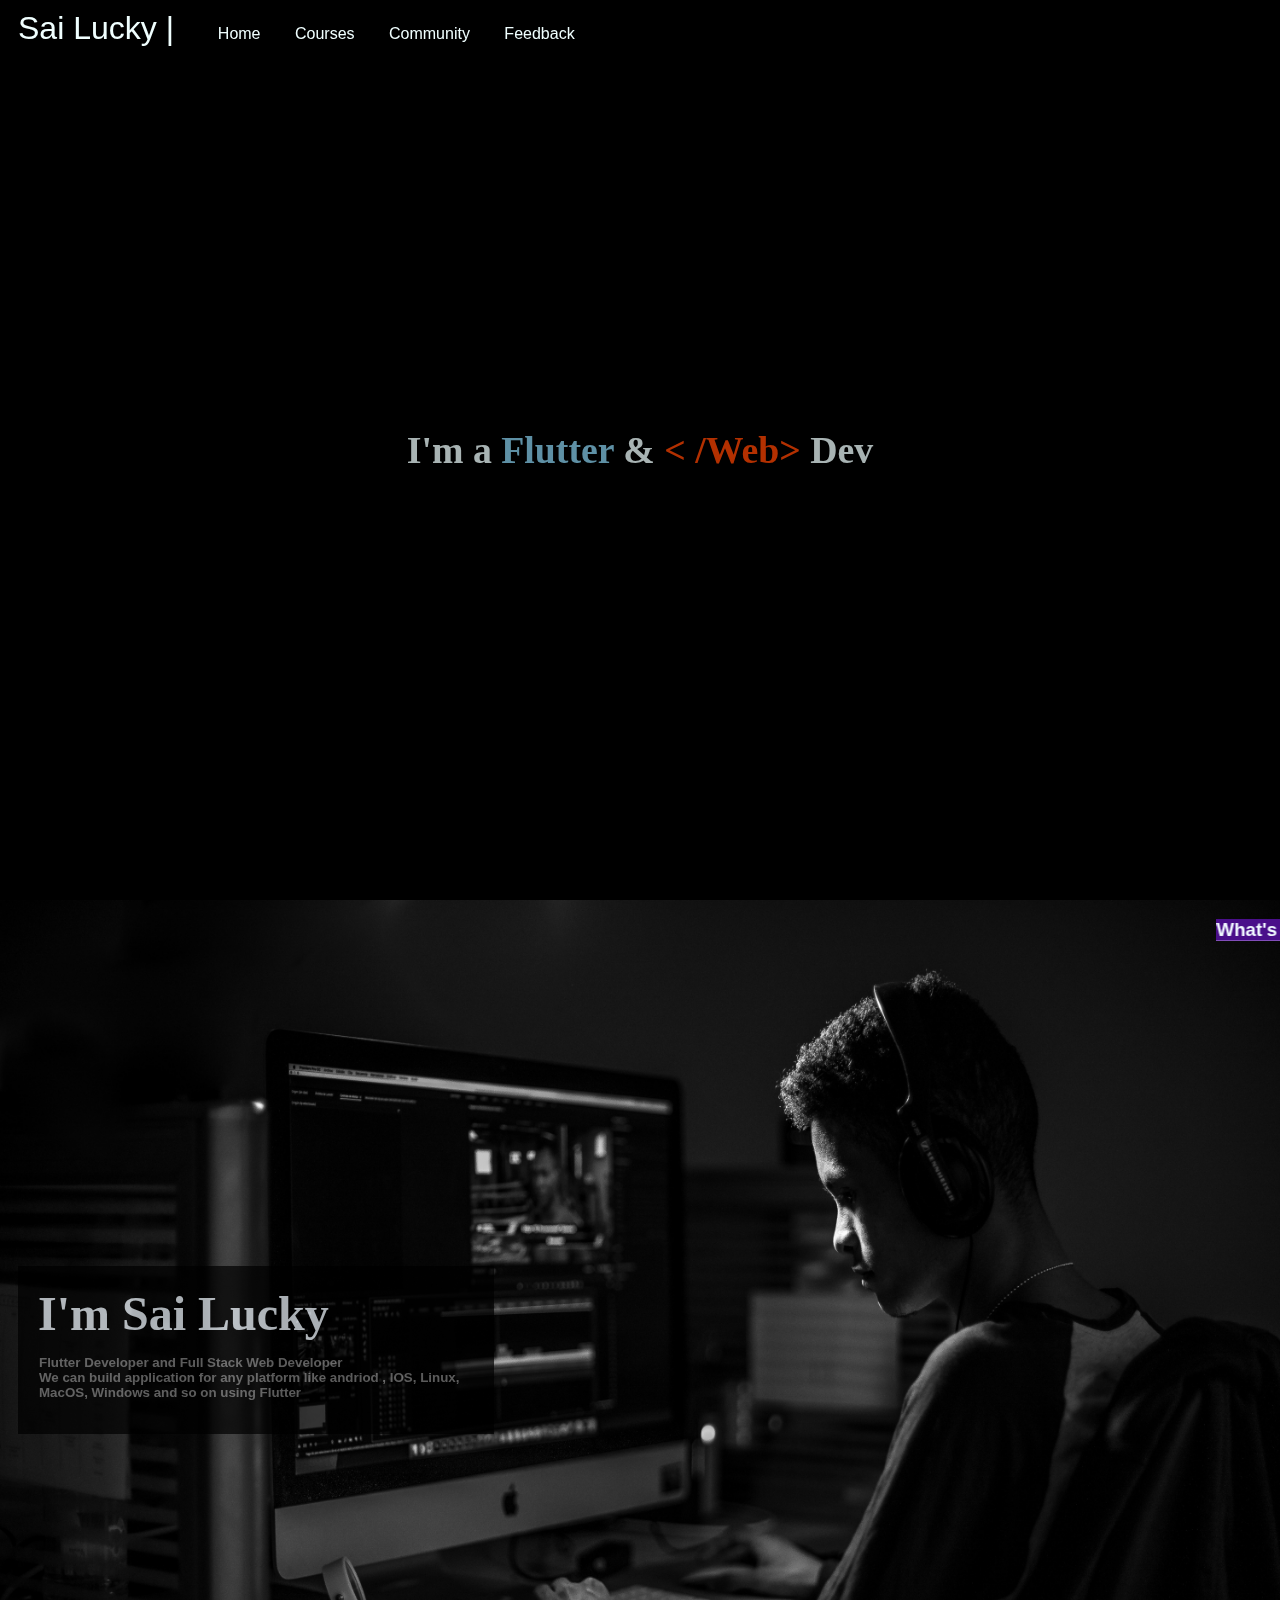
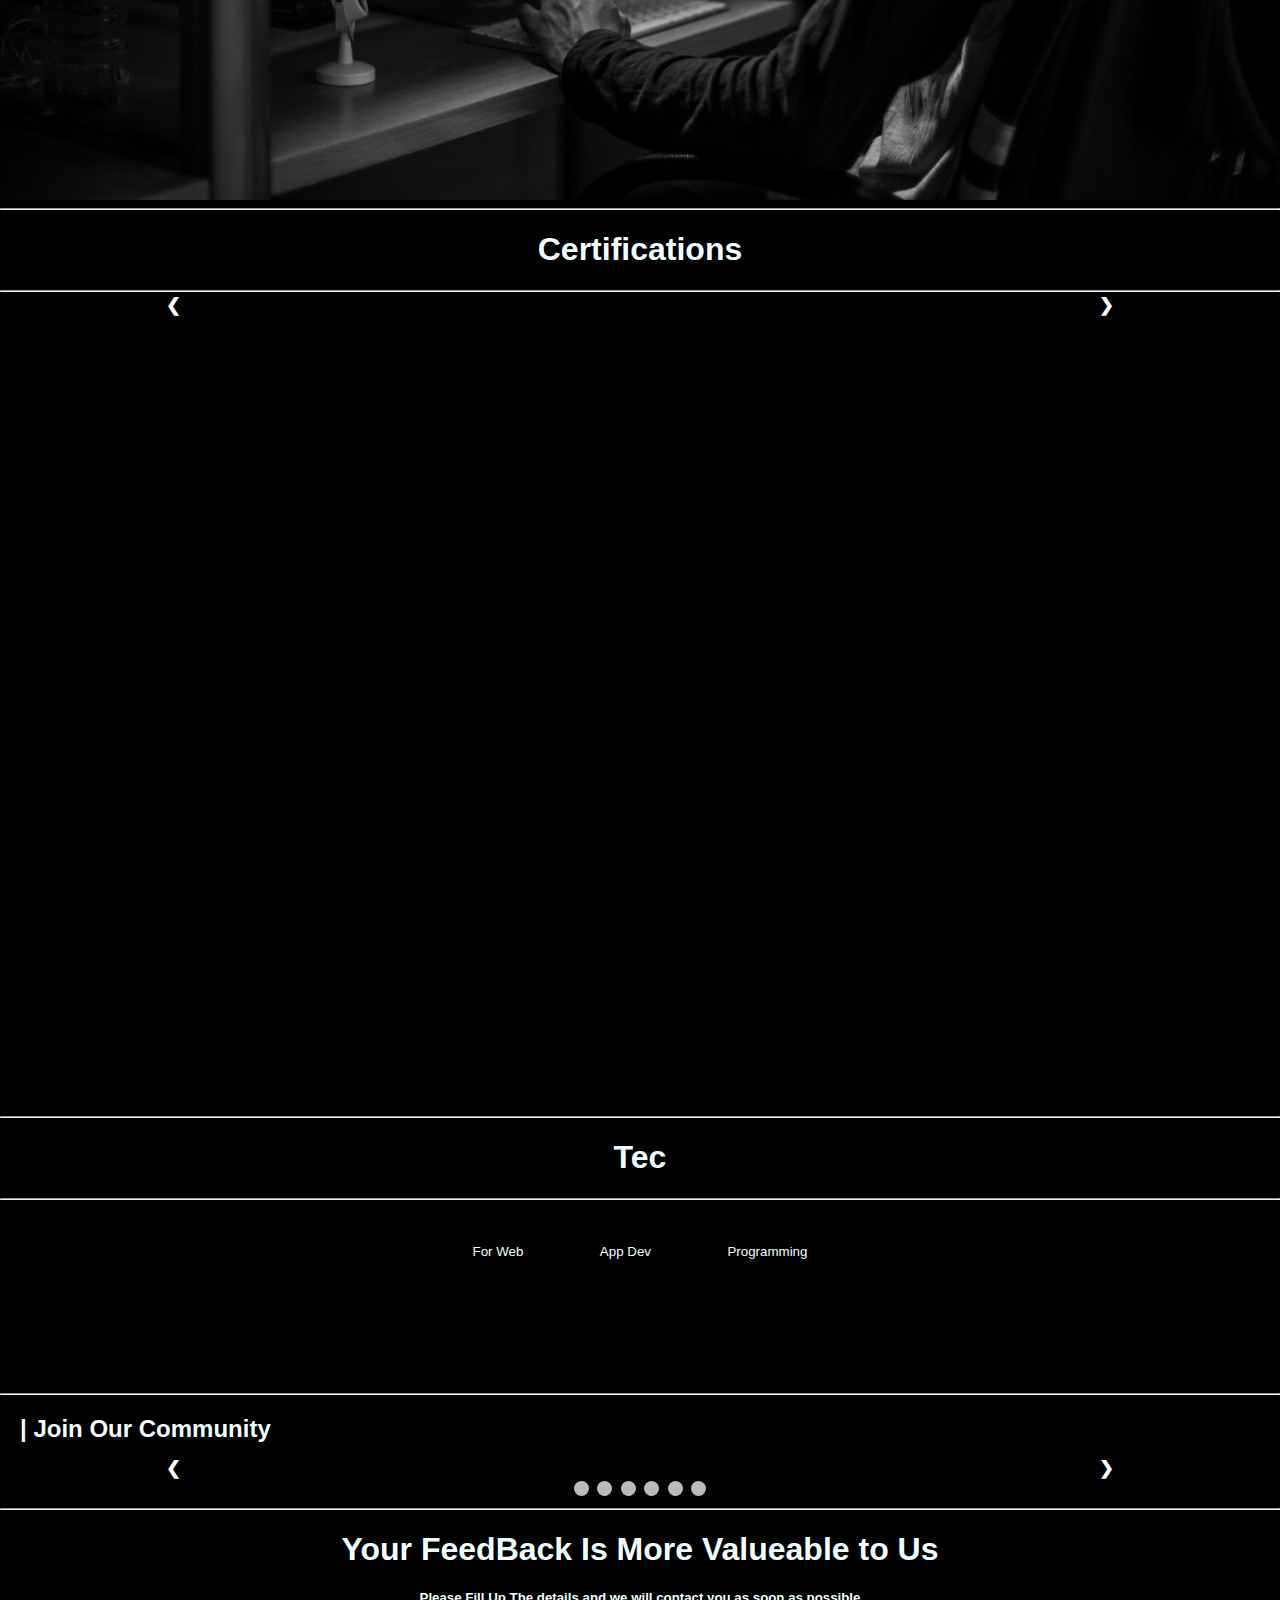
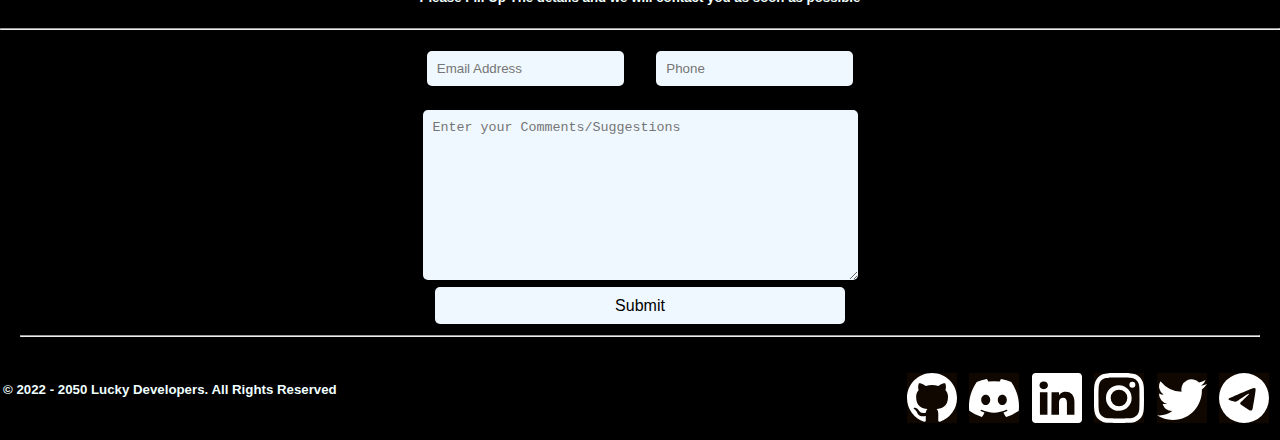
==== public/index.html @ 9e90c7b6 "init" ====
<!DOCTYPE html>
<html lang="en">
    <head>
        <meta charset="UTF-8">
        <meta http-equiv="X-UA-Compatible" content="IE=edge">
        <meta name="viewport" content="width=device-width, initial-scale=1.0">
        <!--Google Sharp Icons-->
        <link rel="stylesheet" href="https://fonts.googleapis.com/css2?family=Material+Symbols+Sharp">
        <!--jQuery CDN Link-->
        <script src="https://ajax.googleapis.com/ajax/libs/jquery/3.6.0/jquery.min.js"></script>
        <script src="jQuery.js"></script>
        <!--Personal StyleSheets-->
        <link rel="stylesheet" href="style.css">
        <link rel="shortcut icon" href="assets/logo.ico" type="image/x-icon">
        <title>Sai Lucky - My Portfolio</title>
    </head>
    <body>
        <!--Main Landing-->
        <div class="home">
            <h1 style="font-size: 1cm;">
                I'm a
                <span style="color: skyblue; font-size: 1cm;">Flutter</span> &
                <span style="color: orangered; font-size: 1cm;">
                    < /Web>
                </span> Dev
            </h1>
            <div class="video-container">
                <video autoplay loop muted>
                    <source src="assets/video1.mp4" type="video/mp4">
                </video>
            </div>
        </div>
        <!--NavBar -->
        <div class="Nav" style="
    width: 100%;
    margin-top: 10px;
    display: flexbox;
    align-content: space-around;
    ">
            <a style="margin-bottom: 20 px;" href="#" class="headerTitle">
                Sai Lucky |
            </a>
            <a href="#imgself" id="home" class="headerOptions">Home</a>
            <a href="#Couses" id="Courses" class="headerOptions">Courses</a>
            <a href="#community" id="communitybtn" class="headerOptions">Community</a>
            <a href="#feedBack" id="feedbac" class="headerOptions" onclick="sendEmail">Feedback</a>
        </div>
        <!--Self Decladation using img-->
        <div class="home2"  id="imgself">
            <div class="img-container">
                <img src="assets/header-bg.jpg" style="height: 90vh; width: 100%;" alt="">
                <marquee>
                    <h3 style="background-color: rgb(129,77,185);">
                        <font style="color:aliceblue;font-weight: bolder;background-color: rgb(74, 15, 138);">What's New:
                        </font>
                        <font style="background-color: rgb(129,77,185);"> We have added the Mobile Coding Section this helps
                            every one to learn and execute coding in mobile
                    </h3>
                    </font>
                </marquee>
            </div>
            <br>
            <table style="width:40%">
                <tr>
                    <th>
                        <h1 style="color: aliceblue;">
                            I'm Sai Lucky
                            <br>
                            <font style="font-size: 10pt;padding: 0; margin: 0;">
                                <p
                                    style="padding: 1px; font-family: 'Franklin Gothic Medium', 'Arial Narrow', Arial, sans-serif;color: gray;">
                                    Flutter Developer and Full Stack Web Developer <br> We can build application for any
                                    platform like andriod , IOS, Linux, MacOS, Windows and so on using Flutter </p>
                            </font>
                        </h1>
                    </th>
                </tr>
            </table>
        </div>
        <!--Certifications Column-->
         <div class="cert">
                   <div class="header-cert-main" style="width: 100%;height: 100vh;" id="">     
                    <hr>
                        <center>
                            <h1>Certifications</h1>
                        </center>
                        <hr>
                        <div class="slideshow-container">
                            <div class="mySlides ">
                                <div class="community-card" id="GitHub" title="Python - Basic"
                                    style="margin-left: 50px;margin-right:10px;margin-top: 50px;margin-bottom: 50px;">
                                    <img src="https://drive.google.com/file/d/1-0OaOodWgSmuhlhsW31d7aH_U6ttvSvE/view?usp=sharing" alt="Python - Basic" class="slide-img">
                                </div>
                            </div>
                            
                            <a class="prev" onclick="plusSlides(-1)">❮</a>
                            <a class="next" onclick="plusSlides(1)">❯</a>
                        </div>
                    </div>
                    
         </div>
        <!--Courses Learned-->
        <div class="Courses" id="Couses">
            <hr>
            <center>
                <h1>Tec</h1>
            </center>
            <hr>
            <center class="nav-course">

                <button class="nav-cou web">
                    For Web
                </button>
                <button class="nav-cou App">
                    App Dev
                </button>
                <button class="nav-cou Prog">
                    Programming
                </button>
            </center>
            <br>
            <h3 class="norm">Frontend</h3>
            <br>



            <!--Web Dev-->
            <div class="for-web main">
                <center>
                    <a target="_blank" href="https://www.w3schools.com/html/default.asp">
                        <img title="HTML" src="assets/html.png" height="200" width="auto" alt="HTML">
                    </a>
                    <a target="_blank" href="https://www.w3schools.com/css/default.asp">
                        <img title="CSS" src="assets/CSS.png" height="200" width="auto" alt="CSS">
                    </a>
                    <a target="_blank" href="https://www.w3schools.com/js/default.asp">
                        <img title="JavaScript" src="assets/js.png" height="200" width="auto" alt="JavaScript">
                    </a>
                    <a target="_blank" href="https://getbootstrap.com/">
                        <img title="Bootstrap" src="assets/bootstrap.png" height="200" width="auto" alt="Bootstrap">
                    </a>
            </div>
            <!--App Dev-->
            <div class="for-app">
                <center>
                    <a target="_blank" href="https://flutter.dev">
                        <img title="Flutter" src="assets/flutter.png" height="200" width="auto" alt="Flutter">
                    </a>
                    <a target="_blank" href="https://rive.app/">
                        <img title="Rive" src="assets/rive.png" height="200" width="auto" alt="Rive">
                    </a>
                    <a target="_blank"
                        href="https://developer.android.com/studio?gclid=Cj0KCQjw6_CYBhDjARIsABnuSzoFzGVXAtnXAZul0xOmsasV2fgwh640ulUkxZ9R3ONSGjOop5Uf3PkaAisQEALw_wcB&gclsrc=aw.ds">
                        <img title="Andriod Studio" src="assets/android_studio.png" height="200" width="auto"
                            alt="Andriod Studio">
                    </a>
            </div>
            <!--Programming Languages-->
            <div class="for-prog">
                <center>
                    <a target="_blank" href="https://www.w3schools.com/c/">
                        <img title="C" src="assets/c.png" height="200" width="auto" alt="C">
                    </a>
                    <a target="_blank" href="https://python.org">
                        <img title="Python" src="assets/python.png" height="200" width="auto" alt="Python">
                    </a>
                    <a target="_blank" href="https://www.w3schools.com/java/default.asp">
                        <img title="Java" src="assets/java.png" height="200" width="auto" alt="Java">
                    </a>
            </div>
            <br>
            <h3 class="norm">Backend</h3>


            <!--Web Dev-->
            <div class="for-web main">
                <center>
                    <a target="_blank" href="https://www.w3schools.com/php/">
                        <img title="PHP" src="assets/php.png" height="200" width="auto" alt="PHP">
                    </a>
                    <a target="_blank" href="https://nodejs.org">
                        <img title="Node JS" src="assets/node js.png" height="200" width="auto" alt="Node JS">
                    </a>
                    <a target="_blank" href="https://www.apachefriends.org/">
                        <img title="XAMPP" src="assets/xampp.png" height="200" width="auto" alt="XAMPP">
                    </a>
            </div>
            <!--App Dev-->
            <div class="for-app">
                <center>
                    <a target="_blank" href="https://dart.dev">
                        <img title="Dart" src="assets/dart.png" height="200" width="auto" alt="Dart">
                    </a>
                    <a target="_blank" href="https://www.sqlite.org/">
                        <img title="SqFlite" src="assets/sqflite.png" height="200" width="auto" alt="SqFlite">
                    </a>
            </div>
            <br>
            <!--Programming Languages-->
            <div class="for-prog">
                <center>
                    <a target="_blank" href="https://www.w3schools.com/php/default.asp">
                        <img title="PHP" src="assets/php.png" height="200" width="auto" alt="PHP">
                    </a>
                    <a target="_blank" href="https://www.apachefriends.org/">
                        <img title="XAMPP" src="assets/MySQL.png" height="200" width="auto" alt="XAMPP">
                    </a>
            </div>
            <br>
            <h3 class="norm">Database</h3>
            <!--Web Dev-->
            <div class="for-web main">
                <center>
                    <a target="_blank" href="https://firebase.google.com">
                        <img title="Firebase" src="assets/firebase.png" height="200" width="auto" alt="Firebase">
                    </a>
                    <a target="_blank" href="https://www.mysql.com">
                        <img title="MySQL" src="assets/MySQL.png" height="200" width="auto" alt="MySQl">
                    </a>
                    <a target="_blank" href="https://www.github.com">
                        <img title="GitHub" src="assets/github.png" height="200" width="auto" alt="GitHub">
                    </a>
            </div>
            <!--App Dev-->
            <div class="for-app">
                <center>
                    <a target="_blank" href="https://firebase.google.com">
                        <img title="Firebase" src="assets/firebase.png" height="200" width="auto" alt="Firebase">
                    </a>
                    <a target="_blank" href="https://aws.amazon.com/">
                        <img title="AWS" src="assets/AWS.png" height="200" width="auto" alt="AWS">
                    </a>
                    <a target="_blank" href="https://www.github.com">
                        <img title="GitHub" src="assets/github.png" height="200" width="auto" alt="GitHub">
                    </a>
            </div>
            <!--Programming Languages-->
            <div class="for-prog">
                <center>
                    <a target="_blank" href="https://firebase.google.com">
                        <img title="Firebase" src="assets/firebase.png" height="200" width="auto" alt="Firebase">
                    </a>
                    <a target="_blank" href="https://www.mysql.com">
                        <img title="MySQL" src="assets/MySQL.png" height="200" width="auto" alt="MySQL">
                    </a>
                    <a target="_blank" href="https://www.github.com">
                        <img title="GitHub" src="assets/github.png" height="200" width="auto" alt="GitHub">
                    </a>
            </div>
            <hr>
        </div>
        <!--community-->
        <div class="community" id="community">
            <div style="margin-left: 20px; margin-top: 20px;">
                <h2>
                    | Join Our Community
                </h2>
            </div>
            <div class="slideshow-container">
                <div class="mySlides fade">
                    <div class="community-card" id="GitHub" title="GitHub"
                        style="margin-left: 50px;margin-right:10px;margin-top: 50px;margin-bottom: 50px;">
                        <table style="width: 100%;">
                            <th align="left">
                                <div class="header-title">
                                    <h1>GitHub</h1>
                                    <h5>Join our GitHub To get the answer of the assessment provided in the</h5>
                                    <a class="join-btn" target="_blank" href="https://github.com/aslucky0143">Join Now</a>
                                </div>
                            </th>
                            <th align="right">
                                <img src="assets/Icons/Community/Community slider/GitHub.png" height="200" width="auto"
                                    alt="">
                            </th>
                        </table>
                    </div>
                </div>
                <div class="mySlides fade">
                    <div class="community-card" id="discord" title="discord"
                        style="margin-left: 50px;margin-right:10px;margin-top: 50px;margin-bottom: 50px;">
                        <table style="width: 100%;">
                            <th align="left">
                                <div class="header-title">
                                    <h1>Discord</h1>
                                    <h5>Join our discord sever to maintain a seamless discussion with many developers and
                                        clear ur doubts</h5>
                                    <a class="join-btn" target="_blank" href="https://discord.gg/zAWtQbd8rs">Join Now</a>
                                </div>
                            </th>
                            <th align="right">
                                <img src="assets/Icons/Community/Community slider/discord.png" height="200" width="auto"
                                    alt="">
                            </th>
                        </table>
                    </div>
                </div>
                <div class="mySlides fade">
                    <div class="community-card" id="linkedin" title="linkedin"
                        style="margin-left: 50px;margin-right:10px;margin-top: 50px;margin-bottom: 50px;">
                        <table style="width: 100%;">
                            <th align="left">
                                <div class="header-title">
                                    <h1>LinkedIn</h1>
                                    <h5>Join our LinkedIn for latest job and course updates</h5>
                                    <a class="join-btn" target="_blank"
                                        href="https://www.linkedin.com/in/anjaneyulu-pemmani-945929238/">Join Now</a>
                                </div>
                            </th>
                            <th align="right">
                                <img src="assets/Icons/Community/Community slider/linkedin.png" height="200" width="auto"
                                    alt="">
                            </th>
                        </table>
                    </div>
                </div>
                <div class="mySlides fade">
                    <div class="community-card" id="instagram" title="instagram"
                        style="margin-left: 50px;margin-right:10px;margin-top: 50px;margin-bottom: 50px;">
                        <table style="width: 100%;">
                            <th align="left">
                                <div class="header-title">
                                    <h1>Instagram</h1>
                                    <h5>Join our instagram sever to maintain a seamless discussion with
                                        <br> many developers and clear ur doubts
                                    </h5>
                                    <a class="join-btn" target="_blank"
                                        href="https://www.instagram.com/sai_lucky_0143/">Join Now</a>
                                </div>
                            </th>
                            <th align="right">
                                <img src="assets/Icons/Community/Community slider/instagram.png" height="200" width="auto"
                                    alt="">
                            </th>
                        </table>
                    </div>
                </div>
                <div class="mySlides fade">
                    <div class="community-card" id="twitter" title="twitter"
                        style="margin-left: 50px;margin-right:10px;margin-top: 50px;margin-bottom: 50px;">
                        <table style="width: 100%;">
                            <th align="left">
                                <div class="header-title">
                                    <h1>Twitter</h1>
                                    <h5>Join our twitter For more updates</h5>
                                    <a class="join-btn" target="_blank" href="https://www.twitter.com/sai_lucky_0143/">Join
                                        Now</a>
                                </div>
                            </th>
                            <th align="right">
                                <img src="assets/Icons/Community/Community slider/twitter.png" height="200" width="auto"
                                    alt="">
                            </th>
                        </table>
                    </div>
                </div>
                <div class="mySlides fade">
                    <div class="community-card" id="telegram" title="telegram"
                        style="margin-left: 50px;margin-right:10px;margin-top: 50px;margin-bottom: 50px;">
                        <table style="width: 100%;">
                            <th align="left">
                                <div class="header-title">
                                    <h1>Telegram</h1>
                                    <h5>Join our telegram for latest job and course updates</h5>
                                    <a class="join-btn" target="_blank" href="https://t.me/+aLc33KLGrVo5NzRl">Join Now</a>
                                </div>
                            </th>
                            <th align="right">
                                <img src="assets/Icons/Community/Community slider/telegram.png" height="200" width="auto"
                                    alt="">
                            </th>
                        </table>
                    </div>
                </div>
                <a class="prev" onclick="plusSlides(-1)">❮</a>
                <a class="next" onclick="plusSlides(1)">❯</a>
            </div>
        </div>
        <br>
        <div style="text-align:center">
            <span class="dot" onclick="currentSlide(1)"></span>
            <span class="dot" onclick="currentSlide(2)"></span>
            <span class="dot" onclick="currentSlide(3)"></span>
            <span class="dot" onclick="currentSlide(4)"></span>
            <span class="dot" onclick="currentSlide(5)"></span>
            <span class="dot" onclick="currentSlide(6)"></span>
        </div>
        <!--FeedBack Form-->
        <section id="feedBack">
            <div class="feedbackform">
                <center>
                    <hr>
                    <h1>
                        Your FeedBack Is More Valueable to Us
                    </h1>
                    <h5>
                        Please Fill Up The details and we will contact you as soon as
                        possible
                    </h5>
                    <hr>
                </center>
                <center>
                    <table>
                        <tr>
                            <th>
                                <input type="text" class="feedbackFormFeild" placeholder="Email Address" name="email"
                                    id="email">
                            </th>
                            <th>
                                <input type="text" class="feedbackFormFeild" placeholder="Phone" name="phone" id="phone">
                            </th>
                        </tr>
                        <tr>
                            <td colspan="2">
                                <textarea rows="10" cols="50" placeholder="Enter your Comments/Suggestions"
                                    class="feedbackFormFeild"></textarea>
                            </td>
                        </tr>
                    </table>
                    <a href="#" class="feedbacklink">
                        Submit
                    </a>
                </center>
            </div>
            <hr class="ending">
        </section>
        <table width="100%">
            <th align="left">
                <a href="" title="Copyright">
                    <h5> &#169; 2022 - 2050 Lucky Developers. All Rights Reserved</h5>
                </a>
                <br>
            </th>
            <th align="right">
                <div class="join" al>
                    <a target="_blank" href="https://github.com/aslucky0143">
                        <img src="assets/Icons/Community/github.svg" alt="">
                    </a>
                    <a target="_blank" href="https://discord.gg/zAWtQbd8rs">
                        <img src="assets/Icons/Community/discord.svg" alt="">
                    </a>
                    <a target="_blank" href="https://www.linkedin.com/in/anjaneyulu-pemmani-945929238/">
                        <img src="assets/Icons/Community/linkedin.svg" alt="">
                    </a>
                    <a target="_blank" href="https://www.instagram.com/sai_lucky_0143/">
                        <img src="assets/Icons/Community/instagram.svg" alt="">
                    </a>
                    <a target="_blank" href="https://twitter.com/SaiLucky0143">
                        <img src="assets/Icons/Community/twitter.svg" alt="">
                    </a>
                    <a target="_blank" href="https://t.me/+aLc33KLGrVo5NzRl">
                        <img src="assets/Icons/Community/telegram.svg" alt="">
                    </a>
                </div>
            </th>
        </table>
    </body>
    <script>
        let slideIndex = 1; showSlides(slideIndex); 
        function plusSlides(n) {
            showSlides(slideIndex += n);
        }
         function currentSlide(n) {
            showSlides(slideIndex = n);
        }
         function showSlides(n) {
            let i;
            let slides = document.getElementsByClassName("mySlides");
            
            console.log(slides)
            if (n > slides.length) { slideIndex = 1 }
            if (n < 1) { slideIndex = slides.length }
            for (i = 0; i < slides.length; i++) {
                console.log(i);
                slides[i].style.display = "none";
            }
            for (i = 0; i < dots.length; i++) {
                console.log(i);
                dots[i].className = dots[i].className.replace(" active", "");
            }
            slides[slideIndex - 1].style.display = "block";
            dots[slideIndex - 1].className += " active";
        }
    </script>
</html>
---- public/style.css ----
* {
  background-color: black;
  color: azure;
  text-decoration: none;
}
::-moz-selection { /* Code for Firefox */
  color: aliceblue;
  background: rgb(129,77,185);
}
::selection {
  color: aliceblue;
  background: rgb(129,77,185);
}
.Nav{
  margin: 18px;
  background-color: transparent;
  position:fixed;
    top:0;
    width:100%;
    z-index:100;
}
.video-container,
.img-container,
.rive-container {
  position: absolute;
  top: 0;
  bottom: 0;
  width: 100%;
  height: 100%;
  overflow: hidden;
}
.video-container video,
.img-container img,
.rive-container canvas {
  /* Make video to at least 100% wide and tall */
  min-width: 100%;
  min-height: 100%;
  width: auto;
  height: auto;
  position: absolute;
  top: 50%;
  left: 50%;
  transform: translate(-50%, -50%);
}
.home {
  position: relative;
  width: 100%;
  height: 100vh;
  display: flex;
  align-items: center;
  justify-content: center;
  overflow: hidden;
}

.home h1 {
  text-align: left;
  font-size: 6rem;
  font-family: 'Cookie';
  padding: 20px;
  margin: 15px;
  z-index: 1;
  opacity: .7;
}
.home2 {
  position: relative;
  width: 100%;
  height: 100vh;
  display: flex;
  overflow: hidden;
}

.home2 table tr th h1,.home2 table tr th img {
  text-align: left;
  font-size: 3rem;
  font-family: 'Cookie';
  padding: 20px;
  margin: 15px;
  z-index: 1;
  opacity: 0.7;
}

.video-container {
  position: absolute;
  top: 0;
  left: 0;
  width: 100%;
}
.headerOptions {
  border: 0ch;
  padding: 15px;
  background-color: transparent;
  border-radius: 25px;
}
.headerOptions:hover {
  border: none transparent;
  outline: 0ch;
  background-color: rgb(255, 255, 255);
  color: black;
}
.headerTitle {
  font-size: 2rem;
  border: 0ch;
  margin-right: 20px;
  background-color: transparent;
}
.feedbackFormFeild {
  background-color: aliceblue;
  color: black;
  padding: 10px;
  border: 0ch;
  border-radius: 5px;
  margin: 10px;
}
.feedbacklink {
  background-color: aliceblue;
  color: black;
  padding-left: 10px;
  padding-right: 10px;
  border: 0ch;
  border-radius: 5px;
  margin: 20px;
  margin-bottom: 50px;
  padding: 10px;
  padding-left: 180px;
  padding-right: 180px;
}
.feedbacklink:hover {
  background-color: purple;
  color: aliceblue;
}
textarea:focus,
input:focus {
  outline: none;
  background-color: aliceblue;
}

.ending {
  margin: 20px;
}
.course-card {
  display: flex;
}
.course-card {
  display: inline-block;
  margin: 10px;
}
.nav-course .nav-cou ,.nav-course .nav-cou a{
  padding: 18px;
  margin: 18px;
  border-radius: 10px;
  border: none;
}
.nav-course .nav-cou:hover {
  background-color: aliceblue;
  color: black;
  
}
.for-web center img,
.for-app center img,
.for-prog center img {
  margin: 10px;
}

.copyright{
  display: flex;
  align-content: flex-end;
  position: absolute;
  margin-top: 18px;
  color: rgb(98, 92, 92);
}
.aboutme{
  margin-left: 10px;
  font-weight: bolder;
}
.highlight{
  margin-left: 20px;
  color: rgb(129,77,185);
}
.join img{
  margin-right: 8px;
  background-color: aliceblue;
  height: 50px;
  width: 50px;
  filter: invert(1);
}
.join img:hover{
  
  background-color: aliceblue;
  
  filter:none;
}
.join-btn{
  background-color: white;
  color: black;
  padding: 8px;
  border-radius: 20px;
}





* {box-sizing: border-box}
body {font-family: Verdana, sans-serif; margin:0}
.mySlides {display: none}
img {vertical-align: middle;}

/* Slideshow container */
.slideshow-container {
  max-width: 1000px;
  position: relative;
  margin: auto;
}

/* Next & previous buttons */
.prev, .next {
  margin: 10px;
  background-color: transparent;
  cursor: pointer;
  position: absolute;
  top: 50%;
  width: auto;
  padding: 16px;
  margin-top: -22px;
  color: white;
  font-weight: bold;
  font-size: 18px;
  transition: 0.6s ease;
  border-radius: 0 3px 3px 0;
  user-select: none;
}

/* Position the "next button" to the right */
.next {
  right: 0;
  border-radius: 3px 0 0 3px;
}

/* On hover, add a black background color with a little bit see-through */
.prev:hover, .next:hover {
  background-color: aliceblue;
  color: black;
}

/* Caption text */
.text {
  color: #f2f2f2;
  font-size: 15px;
  padding: 8px 12px;
  position: absolute;
  bottom: 8px;
  width: 100%;
  text-align: center;
}

/* Number text (1/3 etc) */
.numbertext {
  color: #f2f2f2;
  font-size: 12px;
  padding: 8px 12px;
  position: absolute;
  top: 0;
}

/* The dots/bullets/indicators */
.dot {
  cursor: pointer;
  height: 15px;
  width: 15px;
  margin: 0 2px;
  background-color: #bbb;
  border-radius: 50%;
  display: inline-block;
  transition: background-color 0.6s ease;
}

.active, .dot:hover {
  background-color: #717171;
}

/* Fading animation */
.fade {
  animation-name: fade;
  animation-duration: 1.5s;
}

@keyframes fade {
  from {opacity: .4} 
  to {opacity: 1}
}

/* On smaller screens, decrease text size */
@media only screen and (max-width: 300px) {
  .prev, .next,.text {font-size: 11px}
}
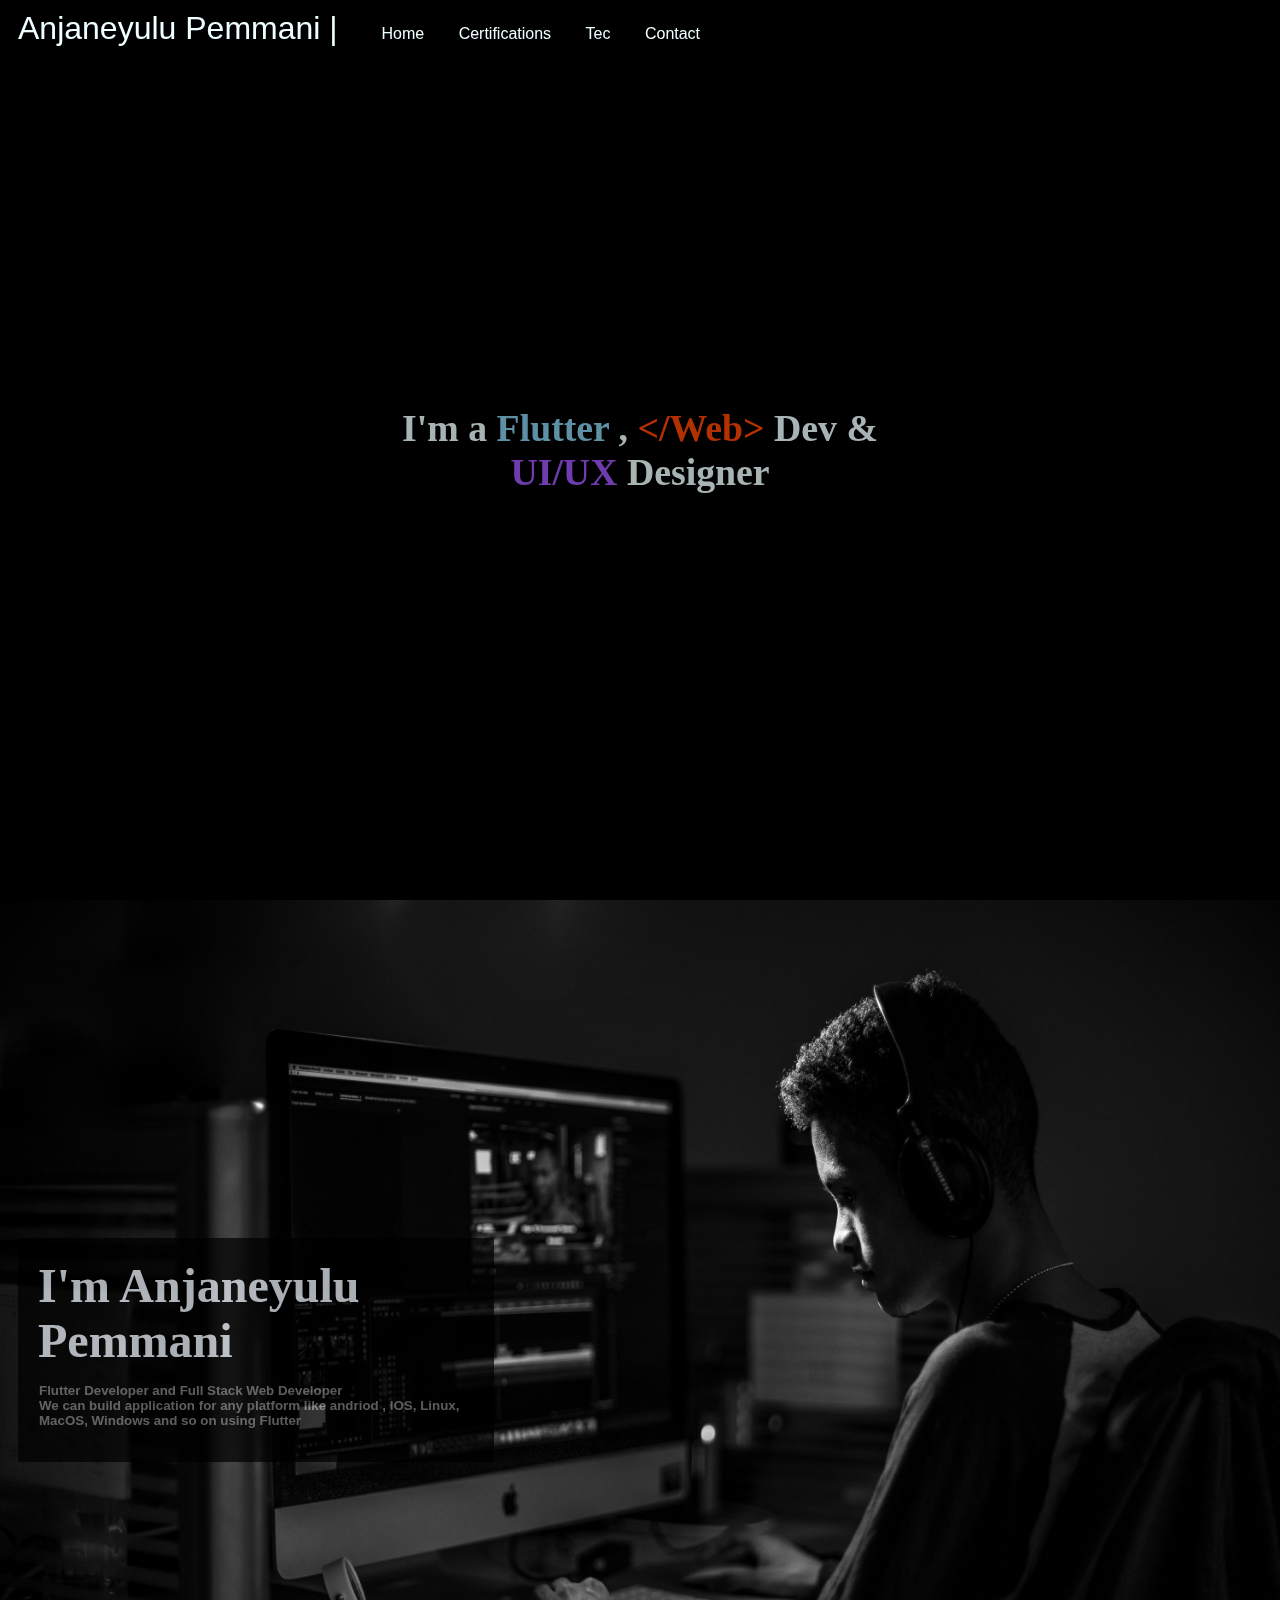
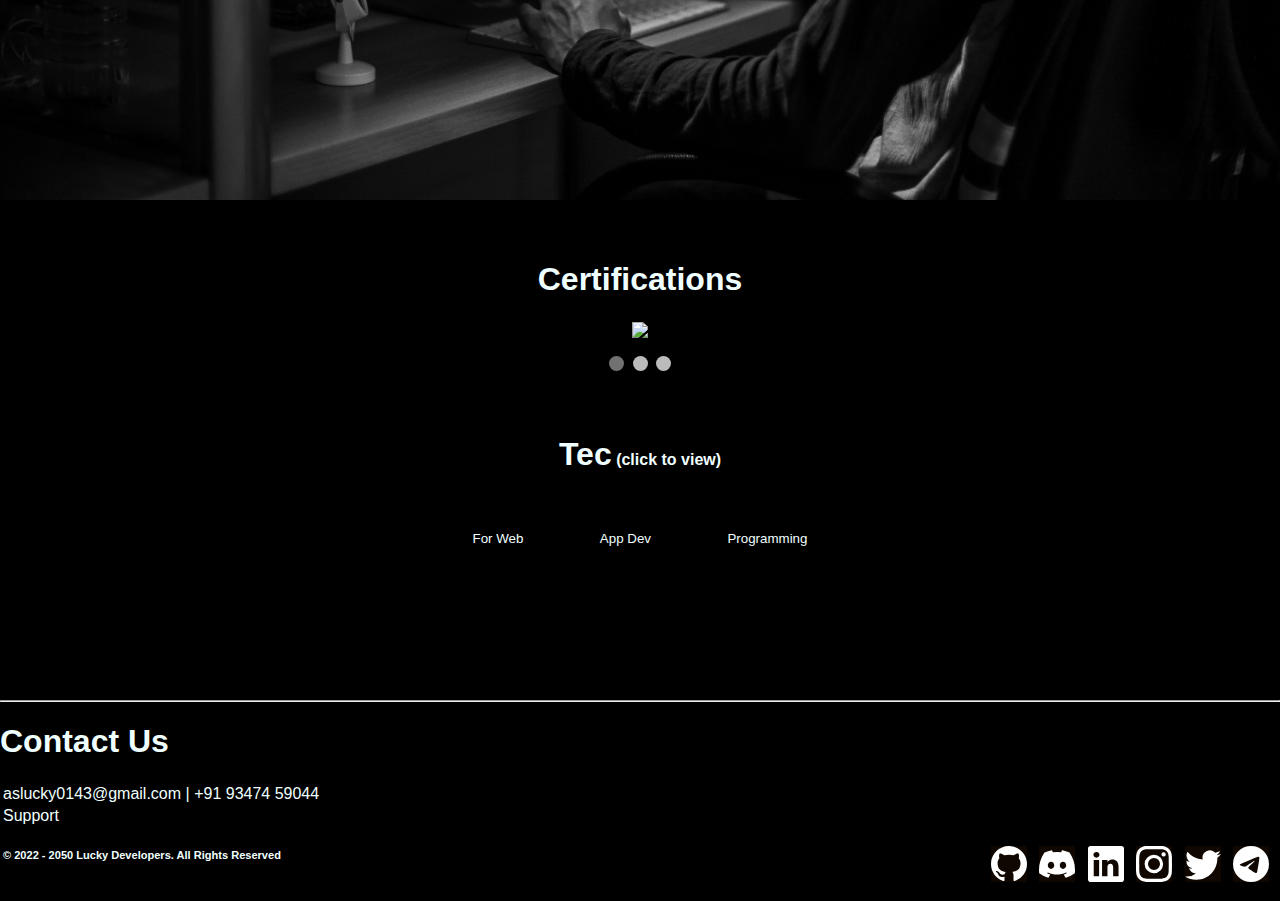
==== commit 6ae496b8: "latest update" ====
--- a/public/index.html
+++ b/public/index.html
@@ -1,484 +1,330 @@
 <!DOCTYPE html>
 <html lang="en">
-    <head>
-        <meta charset="UTF-8">
-        <meta http-equiv="X-UA-Compatible" content="IE=edge">
-        <meta name="viewport" content="width=device-width, initial-scale=1.0">
-        <!--Google Sharp Icons-->
-        <link rel="stylesheet" href="https://fonts.googleapis.com/css2?family=Material+Symbols+Sharp">
-        <!--jQuery CDN Link-->
-        <script src="https://ajax.googleapis.com/ajax/libs/jquery/3.6.0/jquery.min.js"></script>
-        <script src="jQuery.js"></script>
-        <!--Personal StyleSheets-->
-        <link rel="stylesheet" href="style.css">
-        <link rel="shortcut icon" href="assets/logo.ico" type="image/x-icon">
-        <title>Sai Lucky - My Portfolio</title>
-    </head>
-    <body>
-        <!--Main Landing-->
-        <div class="home">
-            <h1 style="font-size: 1cm;">
-                I'm a
-                <span style="color: skyblue; font-size: 1cm;">Flutter</span> &
-                <span style="color: orangered; font-size: 1cm;">
-                    < /Web>
-                </span> Dev
-            </h1>
-            <div class="video-container">
-                <video autoplay loop muted>
-                    <source src="assets/video1.mp4" type="video/mp4">
-                </video>
-            </div>
-        </div>
-        <!--NavBar -->
-        <div class="Nav" style="
+
+<head>
+    <meta charset="UTF-8">
+    <meta http-equiv="X-UA-Compatible" content="IE=edge">
+    <meta name="viewport" content="width=device-width, initial-scale=1.0">
+    <!--Google Sharp Icons-->
+    <link rel="stylesheet" href="https://fonts.googleapis.com/css2?family=Material+Symbols+Sharp">
+    <!--jQuery CDN Link-->
+    <script src="https://ajax.googleapis.com/ajax/libs/jquery/3.6.0/jquery.min.js"></script>
+    <script src="jQuery.js"></script>
+    <!--Personal StyleSheets-->
+    <link rel="stylesheet" href="style.css">
+    <link rel="stylesheet" href="slideshow.css">
+    <link rel="shortcut icon" href="assets/logo.ico" type="image/x-icon">
+    <title>Anjaneyulu Pemmani - My Portfolio</title>
+</head>
+
+<body>
+    <!--Main Landing-->
+    <div class="home">
+        <h1 style="font-size: 1cm;">
+            I'm a
+            <span style="color: skyblue; font-size: 1cm;">Flutter</span>
+            ,
+            <span style="color: orangered; font-size: 1cm;">
+                &lt/Web>
+            </span>
+            Dev &
+            <br>
+            <center>
+                <span style="color: rgb(157, 86, 247);"> UI/UX</span> Designer
+            </center>
+        </h1>
+        <div class="video-container">
+            <video autoplay loop muted>
+                <source src="assets/Icons/Icons Used/code.mp4" type="video/mp4">
+            </video>
+        </div>
+    </div>
+    <!--NavBar -->
+    <div class="Nav" style="
     width: 100%;
     margin-top: 10px;
     display: flexbox;
     align-content: space-around;
     ">
-            <a style="margin-bottom: 20 px;" href="#" class="headerTitle">
-                Sai Lucky |
-            </a>
-            <a href="#imgself" id="home" class="headerOptions">Home</a>
-            <a href="#Couses" id="Courses" class="headerOptions">Courses</a>
-            <a href="#community" id="communitybtn" class="headerOptions">Community</a>
-            <a href="#feedBack" id="feedbac" class="headerOptions" onclick="sendEmail">Feedback</a>
-        </div>
-        <!--Self Decladation using img-->
-        <div class="home2"  id="imgself">
-            <div class="img-container">
-                <img src="assets/header-bg.jpg" style="height: 90vh; width: 100%;" alt="">
-                <marquee>
-                    <h3 style="background-color: rgb(129,77,185);">
-                        <font style="color:aliceblue;font-weight: bolder;background-color: rgb(74, 15, 138);">What's New:
+        <a style="margin-bottom: 20 px;" href="#" class="headerTitle">
+            Anjaneyulu Pemmani |
+        </a>
+        <a href="#imgself" id="home" class="headerOptions">Home</a>
+        <a href="#cert" id="Community" class="headerOptions">Certifications</a>
+        <a href="#Couses" id="Courses" class="headerOptions">Tec</a>
+        <a href="#contact" id="feedbac" class="headerOptions">Contact</a>
+    </div>
+    <!--Self Decladation using img-->
+    <div class="home2" id="imgself">
+        <div class="img-container">
+            <img src="assets/Icons/Icons Used/header-bg.jpg" style="height: 90vh; width: 100%;" alt="">
+            
+        </div>
+        <br>
+        <table style="width:40%">
+            <tr>
+                <th>
+                    <h1 style="color: aliceblue;">
+                        I'm Anjaneyulu Pemmani
+                        <br>
+                        <font style="font-size: 10pt;padding: 0; margin: 0;">
+                            <p
+                                style="padding: 1px; font-family: 'Franklin Gothic Medium', 'Arial Narrow', Arial, sans-serif;color: gray;">
+                                Flutter Developer and Full Stack Web Developer
+                                <br>
+                                We can build application for any
+                                platform like andriod , IOS, Linux, MacOS, Windows and so on using Flutter
+                            </p>
                         </font>
-                        <font style="background-color: rgb(129,77,185);"> We have added the Mobile Coding Section this helps
-                            every one to learn and execute coding in mobile
-                    </h3>
-                    </font>
-                </marquee>
+                    </h1>
+                </th>
+            </tr>
+        </table>
+    </div>
+    <!--Certifications Column-->
+    <div class="cert" id="cert">
+        <div style="height: 40px;"></div>
+        <div class="header-cert-main">
+            <center>
+                <h1>Certifications</h1>
+            </center>
+        </div>
+        <div class="slideshow-container">
+            <center><div class="mySlides fade">
+                <img src="assets/Certificates/Google Digital Learning (The Fundamentals of Digital Marketing).png"
+                    style="width: auto;
+                    height: 450px;">
             </div>
-            <br>
-            <table style="width:40%">
+            <div class="mySlides fade">
+                <img src="assets/Certificates/Python - Basic.png" style="width: auto;
+                height: 450px;">
+            </div>
+            <div class="mySlides fade">
+                <img src="assets/Certificates/WEB DEV.jpg" style="width: auto;
+                height: 450px;">
+            </div></center>
+        </div>
+        <br>
+        <div style="text-align:center">
+            <span class="dot"></span>
+            <span class="dot"></span>
+            <span class="dot"></span>
+        </div>
+    </div>
+    <!--Courses Learned-->
+    <div class="Courses" id="Couses">
+        <div style="height: 40px;"></div>
+        <center>
+            <h1 style="display: inline-block;">Tec</h1>  <h4 style="display: inline-block;">(click to view)</h4>
+        </center>
+        <center class="nav-course">
+            <button class="nav-cou web">
+                For Web
+            </button>
+            <button class="nav-cou App">
+                App Dev
+            </button>
+            <button class="nav-cou Prog">
+                Programming
+            </button>
+        </center>
+        <br>
+        <h3 class="norm">Frontend</h3>
+        <br>
+        <!--Web Dev-->
+        <div class="for-web main">
+            <center>
+                <a target="_blank" href="https://www.w3schools.com/html/default.asp">
+                    <img title="HTML" src="assets/Icons/Icons Used/html.png" height="200" width="auto" alt="HTML">
+                </a>
+                <a target="_blank" href="https://www.w3schools.com/css/default.asp">
+                    <img title="CSS" src="assets/Icons/Icons Used/CSS.png" height="200" width="auto" alt="CSS">
+                </a>
+                <a target="_blank" href="https://www.w3schools.com/js/default.asp">
+                    <img title="JavaScript" src="assets/Icons/Icons Used/js.png" height="200" width="auto"
+                        alt="JavaScript">
+                </a>
+                <a target="_blank" href="https://getbootstrap.com/">
+                    <img title="Bootstrap" src="assets/Icons/Icons Used/bootstrap.png" height="200" width="auto"
+                        alt="Bootstrap">
+                </a>
+        </div>
+        <!--App Dev-->
+        <div class="for-app">
+            <center>
+                <a target="_blank" href="https://flutter.dev">
+                    <img title="Flutter" src="assets/Icons/Icons Used/flutter.png" height="200" width="auto"
+                        alt="Flutter">
+                </a>
+                <a target="_blank" href="https://rive.app/">
+                    <img title="Rive" src="assets/Icons/Icons Used/rive.png" height="200" width="auto" alt="Rive">
+                </a>
+                <a target="_blank"
+                    href="https://developer.android.com/studio?gclid=Cj0KCQjw6_CYBhDjARIsABnuSzoFzGVXAtnXAZul0xOmsasV2fgwh640ulUkxZ9R3ONSGjOop5Uf3PkaAisQEALw_wcB&gclsrc=aw.ds">
+                    <img title="Andriod Studio" src="assets/Icons/Icons Used/android_studio.png" height="200"
+                        width="auto" alt="Andriod Studio">
+                </a>
+        </div>
+        <!--Programming Languages-->
+        <div class="for-prog">
+            <center>
+                <a target="_blank" href="https://www.w3schools.com/c/">
+                    <img title="C" src="assets/Icons/Icons Used/c.png" height="200" width="auto" alt="C">
+                </a>
+                <a target="_blank" href="https://python.org">
+                    <img title="Python" src="assets/Icons/Icons Used/python.png" height="200" width="auto" alt="Python">
+                </a>
+                <a target="_blank" href="https://www.w3schools.com/java/default.asp">
+                    <img title="Java" src="assets/Icons/Icons Used/java.png" height="200" width="auto" alt="Java">
+                </a>
+        </div>
+        <br>
+        <h3 class="norm">Backend</h3>
+        <!--Web Dev-->
+        <div class="for-web main">
+            <center>
+                <a target="_blank" href="https://www.w3schools.com/php/">
+                    <img title="PHP" src="assets/Icons/Icons Used/php.png" height="200" width="auto" alt="PHP">
+                </a>
+                <a target="_blank" href="https://nodejs.org">
+                    <img title="Node JS" src="assets/Icons/Icons Used/node js.png" height="200" width="auto"
+                        alt="Node JS">
+                </a>
+                <a target="_blank" href="https://www.apachefriends.org/">
+                    <img title="XAMPP" src="assets/Icons/Icons Used/xampp.png" height="200" width="auto" alt="XAMPP">
+                </a>
+        </div>
+        <!--App Dev-->
+        <div class="for-app">
+            <center>
+                <a target="_blank" href="https://dart.dev">
+                    <img title="Dart" src="assets/Icons/Icons Used/dart.png" height="200" width="auto" alt="Dart">
+                </a>
+        </div>
+        <br>
+        <!--Programming Languages-->
+        <div class="for-prog">
+            <center>
+                <a target="_blank" href="https://www.w3schools.com/php/default.asp">
+                    <img title="PHP" src="assets/Icons/Icons Used/php.png" height="200" width="auto" alt="PHP">
+                </a>
+        </div>
+        <br>
+        <h3 class="norm">Database</h3>
+        <!--Web Dev-->
+        <div class="for-web main">
+            <center>
+                <a target="_blank" href="https://firebase.google.com">
+                    <img title="Firebase" src="assets/Icons/Icons Used/firebase.png" height="200" width="auto"
+                        alt="Firebase">
+                </a>
+                <a target="_blank" href="https://www.github.com">
+                    <img title="GitHub" src="assets/Icons/Icons Used/github.png" height="200" width="auto" alt="GitHub">
+                </a>
+        </div>
+        <!--App Dev-->
+        <div class="for-app">
+            <center>
+                <a target="_blank" href="https://firebase.google.com">
+                    <img title="Firebase" src="assets/Icons/Icons Used/firebase.png" height="200" width="auto"
+                        alt="Firebase">
+                </a>
+                <a target="_blank" href="https://www.github.com">
+                    <img title="GitHub" src="assets/Icons/Icons Used/github.png" height="200" width="auto" alt="GitHub">
+                </a>
+        </div>
+        <!--Programming Languages-->
+        <div class="for-prog">
+            <center>
+                <a target="_blank" href="https://firebase.google.com">
+                    <img title="Firebase" src="assets/Icons/Icons Used/firebase.png" height="200" width="auto"
+                        alt="Firebase">
+                </a>
+                <a target="_blank" href="https://www.github.com">
+                    <img title="GitHub" src="assets/Icons/Icons Used/github.png" height="200" width="auto" alt="GitHub">
+                </a>
+        </div>
+    </div>
+    <!--FeedBack Form-->
+    <section id="contact">
+        <div style="height: 20px;"></div>
+        <div class="feedbackform">
+            <hr>
+            <h1>
+                Contact Us
+            </h1>
+            <table>
                 <tr>
-                    <th>
-                        <h1 style="color: aliceblue;">
-                            I'm Sai Lucky
-                            <br>
-                            <font style="font-size: 10pt;padding: 0; margin: 0;">
-                                <p
-                                    style="padding: 1px; font-family: 'Franklin Gothic Medium', 'Arial Narrow', Arial, sans-serif;color: gray;">
-                                    Flutter Developer and Full Stack Web Developer <br> We can build application for any
-                                    platform like andriod , IOS, Linux, MacOS, Windows and so on using Flutter </p>
-                            </font>
-                        </h1>
-                    </th>
+                    <td>
+                        <a href="mailto:aslucky0143@gmail.com" target="_blank"> aslucky0143@gmail.com</a> |
+                        <a href="tel:+919347459044" target="_blank">+91 93474 59044</a>
+                    </td>
+                </tr>
+                <tr>
+                    <td>
+
+                        Support
+                    </td>
                 </tr>
             </table>
-        </div>
-        <!--Certifications Column-->
-         <div class="cert">
-                   <div class="header-cert-main" style="width: 100%;height: 100vh;" id="">     
-                    <hr>
-                        <center>
-                            <h1>Certifications</h1>
-                        </center>
-                        <hr>
-                        <div class="slideshow-container">
-                            <div class="mySlides ">
-                                <div class="community-card" id="GitHub" title="Python - Basic"
-                                    style="margin-left: 50px;margin-right:10px;margin-top: 50px;margin-bottom: 50px;">
-                                    <img src="https://drive.google.com/file/d/1-0OaOodWgSmuhlhsW31d7aH_U6ttvSvE/view?usp=sharing" alt="Python - Basic" class="slide-img">
-                                </div>
-                            </div>
-                            
-                            <a class="prev" onclick="plusSlides(-1)">❮</a>
-                            <a class="next" onclick="plusSlides(1)">❯</a>
-                        </div>
+            <table width="100%">
+                <th align="left">
+                    <a href="" title="Copyright">
+                        <small><h5> &#169; 2022 - 2050 Lucky Developers. All Rights Reserved</h5></small>
+                    </a>
+                    <br>
+                </th>
+                <th align="right">
+                    <div class="join" al>
+                        <a target="_blank" href="https://github.com/aslucky0143">
+                            <img src="assets/Icons/Community/github.svg" alt="">
+                        </a>
+                        <a target="_blank" href="https://discord.gg/zAWtQbd8rs">
+                            <img src="assets/Icons/Community/discord.svg" alt="">
+                        </a>
+                        <a target="_blank" href="https://www.linkedin.com/in/anjaneyulu-pemmani-945929238/">
+                            <img src="assets/Icons/Community/linkedin.svg" alt="">
+                        </a>
+                        <a target="_blank" href="https://www.instagram.com/sai_lucky_0143/">
+                            <img src="assets/Icons/Community/instagram.svg" alt="">
+                        </a>
+                        <a target="_blank" href="https://twitter.com/SaiLucky0143">
+                            <img src="assets/Icons/Community/twitter.svg" alt="">
+                        </a>
+                        <a target="_blank" href="https://t.me/+aLc33KLGrVo5NzRl">
+                            <img src="assets/Icons/Community/telegram.svg" alt="">
+                        </a>
                     </div>
-                    
-         </div>
-        <!--Courses Learned-->
-        <div class="Courses" id="Couses">
-            <hr>
-            <center>
-                <h1>Tec</h1>
-            </center>
-            <hr>
-            <center class="nav-course">
-
-                <button class="nav-cou web">
-                    For Web
-                </button>
-                <button class="nav-cou App">
-                    App Dev
-                </button>
-                <button class="nav-cou Prog">
-                    Programming
-                </button>
-            </center>
-            <br>
-            <h3 class="norm">Frontend</h3>
-            <br>
-
-
-
-            <!--Web Dev-->
-            <div class="for-web main">
-                <center>
-                    <a target="_blank" href="https://www.w3schools.com/html/default.asp">
-                        <img title="HTML" src="assets/html.png" height="200" width="auto" alt="HTML">
-                    </a>
-                    <a target="_blank" href="https://www.w3schools.com/css/default.asp">
-                        <img title="CSS" src="assets/CSS.png" height="200" width="auto" alt="CSS">
-                    </a>
-                    <a target="_blank" href="https://www.w3schools.com/js/default.asp">
-                        <img title="JavaScript" src="assets/js.png" height="200" width="auto" alt="JavaScript">
-                    </a>
-                    <a target="_blank" href="https://getbootstrap.com/">
-                        <img title="Bootstrap" src="assets/bootstrap.png" height="200" width="auto" alt="Bootstrap">
-                    </a>
-            </div>
-            <!--App Dev-->
-            <div class="for-app">
-                <center>
-                    <a target="_blank" href="https://flutter.dev">
-                        <img title="Flutter" src="assets/flutter.png" height="200" width="auto" alt="Flutter">
-                    </a>
-                    <a target="_blank" href="https://rive.app/">
-                        <img title="Rive" src="assets/rive.png" height="200" width="auto" alt="Rive">
-                    </a>
-                    <a target="_blank"
-                        href="https://developer.android.com/studio?gclid=Cj0KCQjw6_CYBhDjARIsABnuSzoFzGVXAtnXAZul0xOmsasV2fgwh640ulUkxZ9R3ONSGjOop5Uf3PkaAisQEALw_wcB&gclsrc=aw.ds">
-                        <img title="Andriod Studio" src="assets/android_studio.png" height="200" width="auto"
-                            alt="Andriod Studio">
-                    </a>
-            </div>
-            <!--Programming Languages-->
-            <div class="for-prog">
-                <center>
-                    <a target="_blank" href="https://www.w3schools.com/c/">
-                        <img title="C" src="assets/c.png" height="200" width="auto" alt="C">
-                    </a>
-                    <a target="_blank" href="https://python.org">
-                        <img title="Python" src="assets/python.png" height="200" width="auto" alt="Python">
-                    </a>
-                    <a target="_blank" href="https://www.w3schools.com/java/default.asp">
-                        <img title="Java" src="assets/java.png" height="200" width="auto" alt="Java">
-                    </a>
-            </div>
-            <br>
-            <h3 class="norm">Backend</h3>
-
-
-            <!--Web Dev-->
-            <div class="for-web main">
-                <center>
-                    <a target="_blank" href="https://www.w3schools.com/php/">
-                        <img title="PHP" src="assets/php.png" height="200" width="auto" alt="PHP">
-                    </a>
-                    <a target="_blank" href="https://nodejs.org">
-                        <img title="Node JS" src="assets/node js.png" height="200" width="auto" alt="Node JS">
-                    </a>
-                    <a target="_blank" href="https://www.apachefriends.org/">
-                        <img title="XAMPP" src="assets/xampp.png" height="200" width="auto" alt="XAMPP">
-                    </a>
-            </div>
-            <!--App Dev-->
-            <div class="for-app">
-                <center>
-                    <a target="_blank" href="https://dart.dev">
-                        <img title="Dart" src="assets/dart.png" height="200" width="auto" alt="Dart">
-                    </a>
-                    <a target="_blank" href="https://www.sqlite.org/">
-                        <img title="SqFlite" src="assets/sqflite.png" height="200" width="auto" alt="SqFlite">
-                    </a>
-            </div>
-            <br>
-            <!--Programming Languages-->
-            <div class="for-prog">
-                <center>
-                    <a target="_blank" href="https://www.w3schools.com/php/default.asp">
-                        <img title="PHP" src="assets/php.png" height="200" width="auto" alt="PHP">
-                    </a>
-                    <a target="_blank" href="https://www.apachefriends.org/">
-                        <img title="XAMPP" src="assets/MySQL.png" height="200" width="auto" alt="XAMPP">
-                    </a>
-            </div>
-            <br>
-            <h3 class="norm">Database</h3>
-            <!--Web Dev-->
-            <div class="for-web main">
-                <center>
-                    <a target="_blank" href="https://firebase.google.com">
-                        <img title="Firebase" src="assets/firebase.png" height="200" width="auto" alt="Firebase">
-                    </a>
-                    <a target="_blank" href="https://www.mysql.com">
-                        <img title="MySQL" src="assets/MySQL.png" height="200" width="auto" alt="MySQl">
-                    </a>
-                    <a target="_blank" href="https://www.github.com">
-                        <img title="GitHub" src="assets/github.png" height="200" width="auto" alt="GitHub">
-                    </a>
-            </div>
-            <!--App Dev-->
-            <div class="for-app">
-                <center>
-                    <a target="_blank" href="https://firebase.google.com">
-                        <img title="Firebase" src="assets/firebase.png" height="200" width="auto" alt="Firebase">
-                    </a>
-                    <a target="_blank" href="https://aws.amazon.com/">
-                        <img title="AWS" src="assets/AWS.png" height="200" width="auto" alt="AWS">
-                    </a>
-                    <a target="_blank" href="https://www.github.com">
-                        <img title="GitHub" src="assets/github.png" height="200" width="auto" alt="GitHub">
-                    </a>
-            </div>
-            <!--Programming Languages-->
-            <div class="for-prog">
-                <center>
-                    <a target="_blank" href="https://firebase.google.com">
-                        <img title="Firebase" src="assets/firebase.png" height="200" width="auto" alt="Firebase">
-                    </a>
-                    <a target="_blank" href="https://www.mysql.com">
-                        <img title="MySQL" src="assets/MySQL.png" height="200" width="auto" alt="MySQL">
-                    </a>
-                    <a target="_blank" href="https://www.github.com">
-                        <img title="GitHub" src="assets/github.png" height="200" width="auto" alt="GitHub">
-                    </a>
-            </div>
-            <hr>
-        </div>
-        <!--community-->
-        <div class="community" id="community">
-            <div style="margin-left: 20px; margin-top: 20px;">
-                <h2>
-                    | Join Our Community
-                </h2>
-            </div>
-            <div class="slideshow-container">
-                <div class="mySlides fade">
-                    <div class="community-card" id="GitHub" title="GitHub"
-                        style="margin-left: 50px;margin-right:10px;margin-top: 50px;margin-bottom: 50px;">
-                        <table style="width: 100%;">
-                            <th align="left">
-                                <div class="header-title">
-                                    <h1>GitHub</h1>
-                                    <h5>Join our GitHub To get the answer of the assessment provided in the</h5>
-                                    <a class="join-btn" target="_blank" href="https://github.com/aslucky0143">Join Now</a>
-                                </div>
-                            </th>
-                            <th align="right">
-                                <img src="assets/Icons/Community/Community slider/GitHub.png" height="200" width="auto"
-                                    alt="">
-                            </th>
-                        </table>
-                    </div>
-                </div>
-                <div class="mySlides fade">
-                    <div class="community-card" id="discord" title="discord"
-                        style="margin-left: 50px;margin-right:10px;margin-top: 50px;margin-bottom: 50px;">
-                        <table style="width: 100%;">
-                            <th align="left">
-                                <div class="header-title">
-                                    <h1>Discord</h1>
-                                    <h5>Join our discord sever to maintain a seamless discussion with many developers and
-                                        clear ur doubts</h5>
-                                    <a class="join-btn" target="_blank" href="https://discord.gg/zAWtQbd8rs">Join Now</a>
-                                </div>
-                            </th>
-                            <th align="right">
-                                <img src="assets/Icons/Community/Community slider/discord.png" height="200" width="auto"
-                                    alt="">
-                            </th>
-                        </table>
-                    </div>
-                </div>
-                <div class="mySlides fade">
-                    <div class="community-card" id="linkedin" title="linkedin"
-                        style="margin-left: 50px;margin-right:10px;margin-top: 50px;margin-bottom: 50px;">
-                        <table style="width: 100%;">
-                            <th align="left">
-                                <div class="header-title">
-                                    <h1>LinkedIn</h1>
-                                    <h5>Join our LinkedIn for latest job and course updates</h5>
-                                    <a class="join-btn" target="_blank"
-                                        href="https://www.linkedin.com/in/anjaneyulu-pemmani-945929238/">Join Now</a>
-                                </div>
-                            </th>
-                            <th align="right">
-                                <img src="assets/Icons/Community/Community slider/linkedin.png" height="200" width="auto"
-                                    alt="">
-                            </th>
-                        </table>
-                    </div>
-                </div>
-                <div class="mySlides fade">
-                    <div class="community-card" id="instagram" title="instagram"
-                        style="margin-left: 50px;margin-right:10px;margin-top: 50px;margin-bottom: 50px;">
-                        <table style="width: 100%;">
-                            <th align="left">
-                                <div class="header-title">
-                                    <h1>Instagram</h1>
-                                    <h5>Join our instagram sever to maintain a seamless discussion with
-                                        <br> many developers and clear ur doubts
-                                    </h5>
-                                    <a class="join-btn" target="_blank"
-                                        href="https://www.instagram.com/sai_lucky_0143/">Join Now</a>
-                                </div>
-                            </th>
-                            <th align="right">
-                                <img src="assets/Icons/Community/Community slider/instagram.png" height="200" width="auto"
-                                    alt="">
-                            </th>
-                        </table>
-                    </div>
-                </div>
-                <div class="mySlides fade">
-                    <div class="community-card" id="twitter" title="twitter"
-                        style="margin-left: 50px;margin-right:10px;margin-top: 50px;margin-bottom: 50px;">
-                        <table style="width: 100%;">
-                            <th align="left">
-                                <div class="header-title">
-                                    <h1>Twitter</h1>
-                                    <h5>Join our twitter For more updates</h5>
-                                    <a class="join-btn" target="_blank" href="https://www.twitter.com/sai_lucky_0143/">Join
-                                        Now</a>
-                                </div>
-                            </th>
-                            <th align="right">
-                                <img src="assets/Icons/Community/Community slider/twitter.png" height="200" width="auto"
-                                    alt="">
-                            </th>
-                        </table>
-                    </div>
-                </div>
-                <div class="mySlides fade">
-                    <div class="community-card" id="telegram" title="telegram"
-                        style="margin-left: 50px;margin-right:10px;margin-top: 50px;margin-bottom: 50px;">
-                        <table style="width: 100%;">
-                            <th align="left">
-                                <div class="header-title">
-                                    <h1>Telegram</h1>
-                                    <h5>Join our telegram for latest job and course updates</h5>
-                                    <a class="join-btn" target="_blank" href="https://t.me/+aLc33KLGrVo5NzRl">Join Now</a>
-                                </div>
-                            </th>
-                            <th align="right">
-                                <img src="assets/Icons/Community/Community slider/telegram.png" height="200" width="auto"
-                                    alt="">
-                            </th>
-                        </table>
-                    </div>
-                </div>
-                <a class="prev" onclick="plusSlides(-1)">❮</a>
-                <a class="next" onclick="plusSlides(1)">❯</a>
-            </div>
-        </div>
-        <br>
-        <div style="text-align:center">
-            <span class="dot" onclick="currentSlide(1)"></span>
-            <span class="dot" onclick="currentSlide(2)"></span>
-            <span class="dot" onclick="currentSlide(3)"></span>
-            <span class="dot" onclick="currentSlide(4)"></span>
-            <span class="dot" onclick="currentSlide(5)"></span>
-            <span class="dot" onclick="currentSlide(6)"></span>
-        </div>
-        <!--FeedBack Form-->
-        <section id="feedBack">
-            <div class="feedbackform">
-                <center>
-                    <hr>
-                    <h1>
-                        Your FeedBack Is More Valueable to Us
-                    </h1>
-                    <h5>
-                        Please Fill Up The details and we will contact you as soon as
-                        possible
-                    </h5>
-                    <hr>
-                </center>
-                <center>
-                    <table>
-                        <tr>
-                            <th>
-                                <input type="text" class="feedbackFormFeild" placeholder="Email Address" name="email"
-                                    id="email">
-                            </th>
-                            <th>
-                                <input type="text" class="feedbackFormFeild" placeholder="Phone" name="phone" id="phone">
-                            </th>
-                        </tr>
-                        <tr>
-                            <td colspan="2">
-                                <textarea rows="10" cols="50" placeholder="Enter your Comments/Suggestions"
-                                    class="feedbackFormFeild"></textarea>
-                            </td>
-                        </tr>
-                    </table>
-                    <a href="#" class="feedbacklink">
-                        Submit
-                    </a>
-                </center>
-            </div>
-            <hr class="ending">
-        </section>
-        <table width="100%">
-            <th align="left">
-                <a href="" title="Copyright">
-                    <h5> &#169; 2022 - 2050 Lucky Developers. All Rights Reserved</h5>
-                </a>
-                <br>
-            </th>
-            <th align="right">
-                <div class="join" al>
-                    <a target="_blank" href="https://github.com/aslucky0143">
-                        <img src="assets/Icons/Community/github.svg" alt="">
-                    </a>
-                    <a target="_blank" href="https://discord.gg/zAWtQbd8rs">
-                        <img src="assets/Icons/Community/discord.svg" alt="">
-                    </a>
-                    <a target="_blank" href="https://www.linkedin.com/in/anjaneyulu-pemmani-945929238/">
-                        <img src="assets/Icons/Community/linkedin.svg" alt="">
-                    </a>
-                    <a target="_blank" href="https://www.instagram.com/sai_lucky_0143/">
-                        <img src="assets/Icons/Community/instagram.svg" alt="">
-                    </a>
-                    <a target="_blank" href="https://twitter.com/SaiLucky0143">
-                        <img src="assets/Icons/Community/twitter.svg" alt="">
-                    </a>
-                    <a target="_blank" href="https://t.me/+aLc33KLGrVo5NzRl">
-                        <img src="assets/Icons/Community/telegram.svg" alt="">
-                    </a>
-                </div>
-            </th>
-        </table>
-    </body>
-    <script>
-        let slideIndex = 1; showSlides(slideIndex); 
-        function plusSlides(n) {
-            showSlides(slideIndex += n);
+                </th>
+            </table>
+        </div>
+
+    </section>
+</body>
+<script>
+    let slideIndex = 0;
+    showSlides();
+
+    function showSlides() {
+        let i;
+        let slides = document.getElementsByClassName("mySlides");
+        let dots = document.getElementsByClassName("dot");
+        console.log(slides.length + " " + dots.length);
+        for (i = 0; i < slides.length; i++) {
+            slides[i].style.display = "none";
         }
-         function currentSlide(n) {
-            showSlides(slideIndex = n);
+        slideIndex++;
+        if (slideIndex > slides.length) { slideIndex = 1 }
+        for (i = 0; i < dots.length; i++) {
+            dots[i].className = dots[i].className.replace(" active", "");
         }
-         function showSlides(n) {
-            let i;
-            let slides = document.getElementsByClassName("mySlides");
-            
-            console.log(slides)
-            if (n > slides.length) { slideIndex = 1 }
-            if (n < 1) { slideIndex = slides.length }
-            for (i = 0; i < slides.length; i++) {
-                console.log(i);
-                slides[i].style.display = "none";
-            }
-            for (i = 0; i < dots.length; i++) {
-                console.log(i);
-                dots[i].className = dots[i].className.replace(" active", "");
-            }
-            slides[slideIndex - 1].style.display = "block";
-            dots[slideIndex - 1].className += " active";
-        }
-    </script>
+        console.log(slideIndex);
+        if (slideIndex == 4) { slideIndex = 1 }
+        slides[slideIndex - 1].style.display = "block";
+        dots[slideIndex - 1].className += " active";
+        setTimeout(showSlides, 2000); // Change image every 2 seconds
+    }
+</script>
+<script src="slideshow.js"></script>
+
 </html>--- a/public/style.css
+++ b/public/style.css
@@ -149,6 +149,7 @@
   margin: 18px;
   border-radius: 10px;
   border: none;
+  
 }
 .nav-course .nav-cou:hover {
   background-color: aliceblue;
@@ -179,8 +180,8 @@
 .join img{
   margin-right: 8px;
   background-color: aliceblue;
-  height: 50px;
-  width: 50px;
+  height: 36px;
+  width: 36px;
   filter: invert(1);
 }
 .join img:hover{
@@ -202,7 +203,7 @@
 
 * {box-sizing: border-box}
 body {font-family: Verdana, sans-serif; margin:0}
-.mySlides {display: none}
+
 img {vertical-align: middle;}
 
 /* Slideshow container */
@@ -292,4 +293,4 @@
 /* On smaller screens, decrease text size */
 @media only screen and (max-width: 300px) {
   .prev, .next,.text {font-size: 11px}
-}+}
